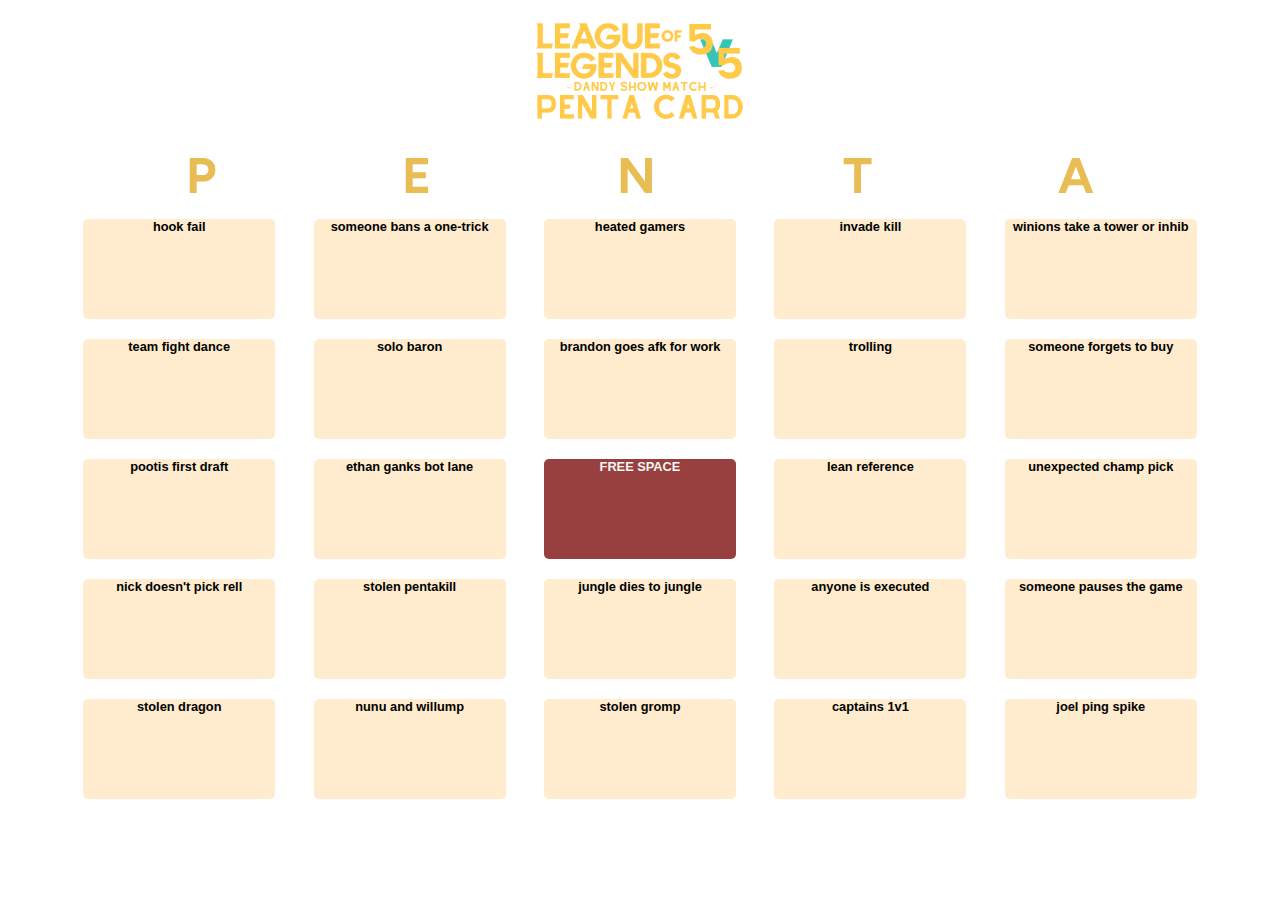
==== bingo.html @ 9beedf8f "added bingo card" ====
<!DOCTYPE html>
<html lang="en">
<head>
    <meta charset="UTF-8">
    <meta http-equiv="X-UA-Compatible" content="IE=edge">
    <meta name="viewport" content="width=device-width, initial-scale=1.0">
    <title>LoL Bingo Card</title>
    <link rel="stylesheet" href="bingo.css">
    <link rel="stylesheet" href="https://fonts.googleapis.com/css?family=Figtree">
</head>
<body>
    <div id="mainContent">
        <img src="/img/bingologo.png" id="logo">
        <div id ="pentaFlex">
            <h2 class="pentaText">
                P
            </h2>
            <h2 class="pentaText">
                E
            </h2>
            <h2 class="pentaText">
                N
            </h2>
            <h2 class="pentaText">
                T
            </h2>
            <h2 class="pentaText">
                A
            </h2>
        </div>
        <div id="bingoGrid">

        </div>
    </div>
    <script src="bingo.js"></script>
</body>
</html>
---- bingo.css ----
#logo{
    width: 20%;
    
}

#mainContent{
    text-align: center;
}

#bingoGrid{
    display: grid;
    grid-template-columns: repeat(5, 1fr);
    grid-template-rows: repeat(5, 1fr);
    grid-column-gap: 0px;
    grid-row-gap: 20px;
    margin: 5%;
    margin-top: 1%;
    vertical-align: middle;
}

.gridItem{
    height: 100px;
    width: 15vw;
    background-color: blanchedalmond;
    margin: auto;
    border-radius: 5px;
    font-size: 80%;
}

.filledSpace{
    color: whitesmoke;
    background-color: rgb(152, 63, 63);
}

.pentaText{
    font-family: 'Figtree';
    font-weight: 700;
    font-size: 50px;
    color: rgb(232, 189, 83);
    margin: 0%;
}

body{
    background-image: url("https://images.contentstack.io/v3/assets/blt731acb42bb3d1659/bltc28d43095579c8b5/5d87c24e8d8a3163705e3070/summonersrift.jpg");
    margin: 0;
    padding: 0;
    font-family: sans-serif;
}

#pentaFlex{
    display: flex;
    width: 100%;
    justify-content: space-evenly;
}
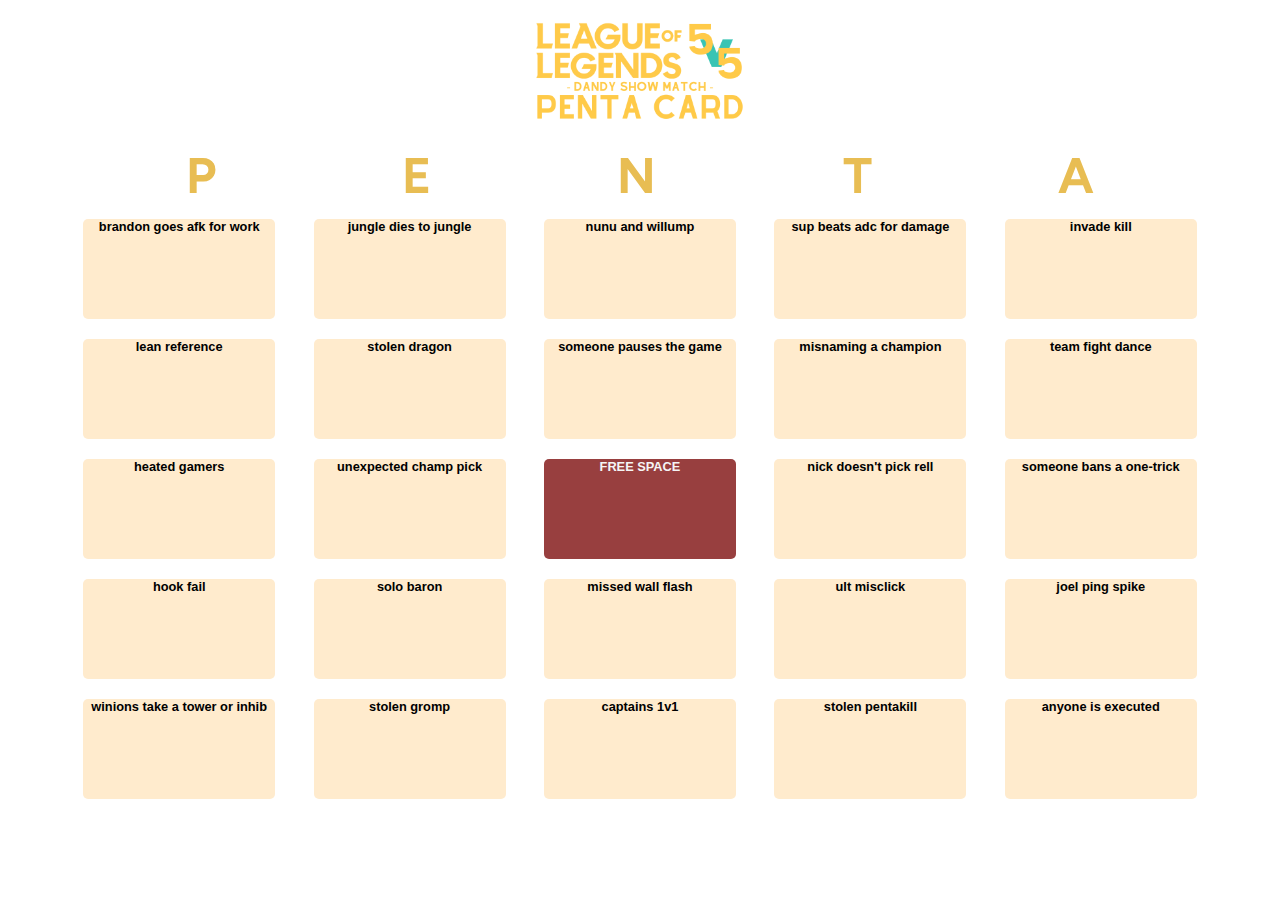
==== commit a8aca741: "fixed links" ====
--- a/bingo.html
+++ b/bingo.html
@@ -10,7 +10,7 @@
 </head>
 <body>
     <div id="mainContent">
-        <img src="/img/bingologo.png" id="logo">
+        <img src="img/bingologo.png" id="logo">
         <div id ="pentaFlex">
             <h2 class="pentaText">
                 P
